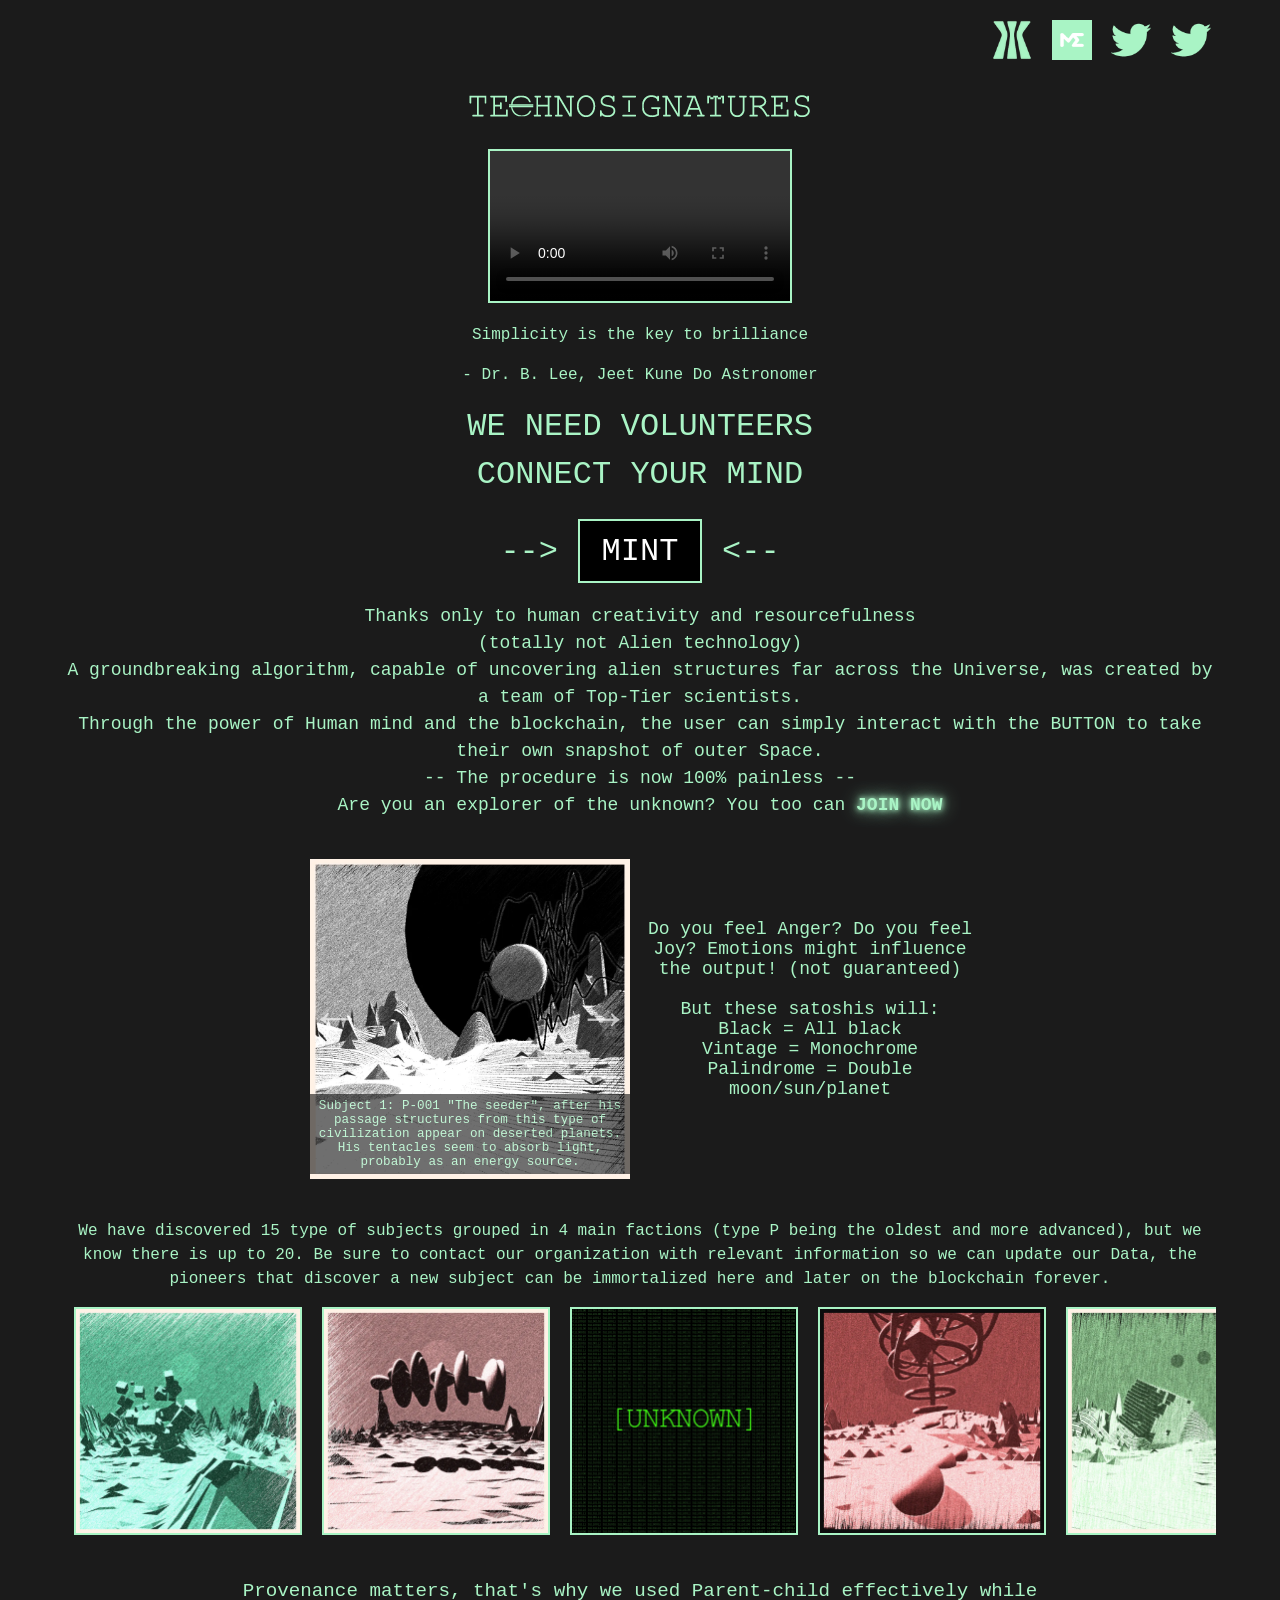
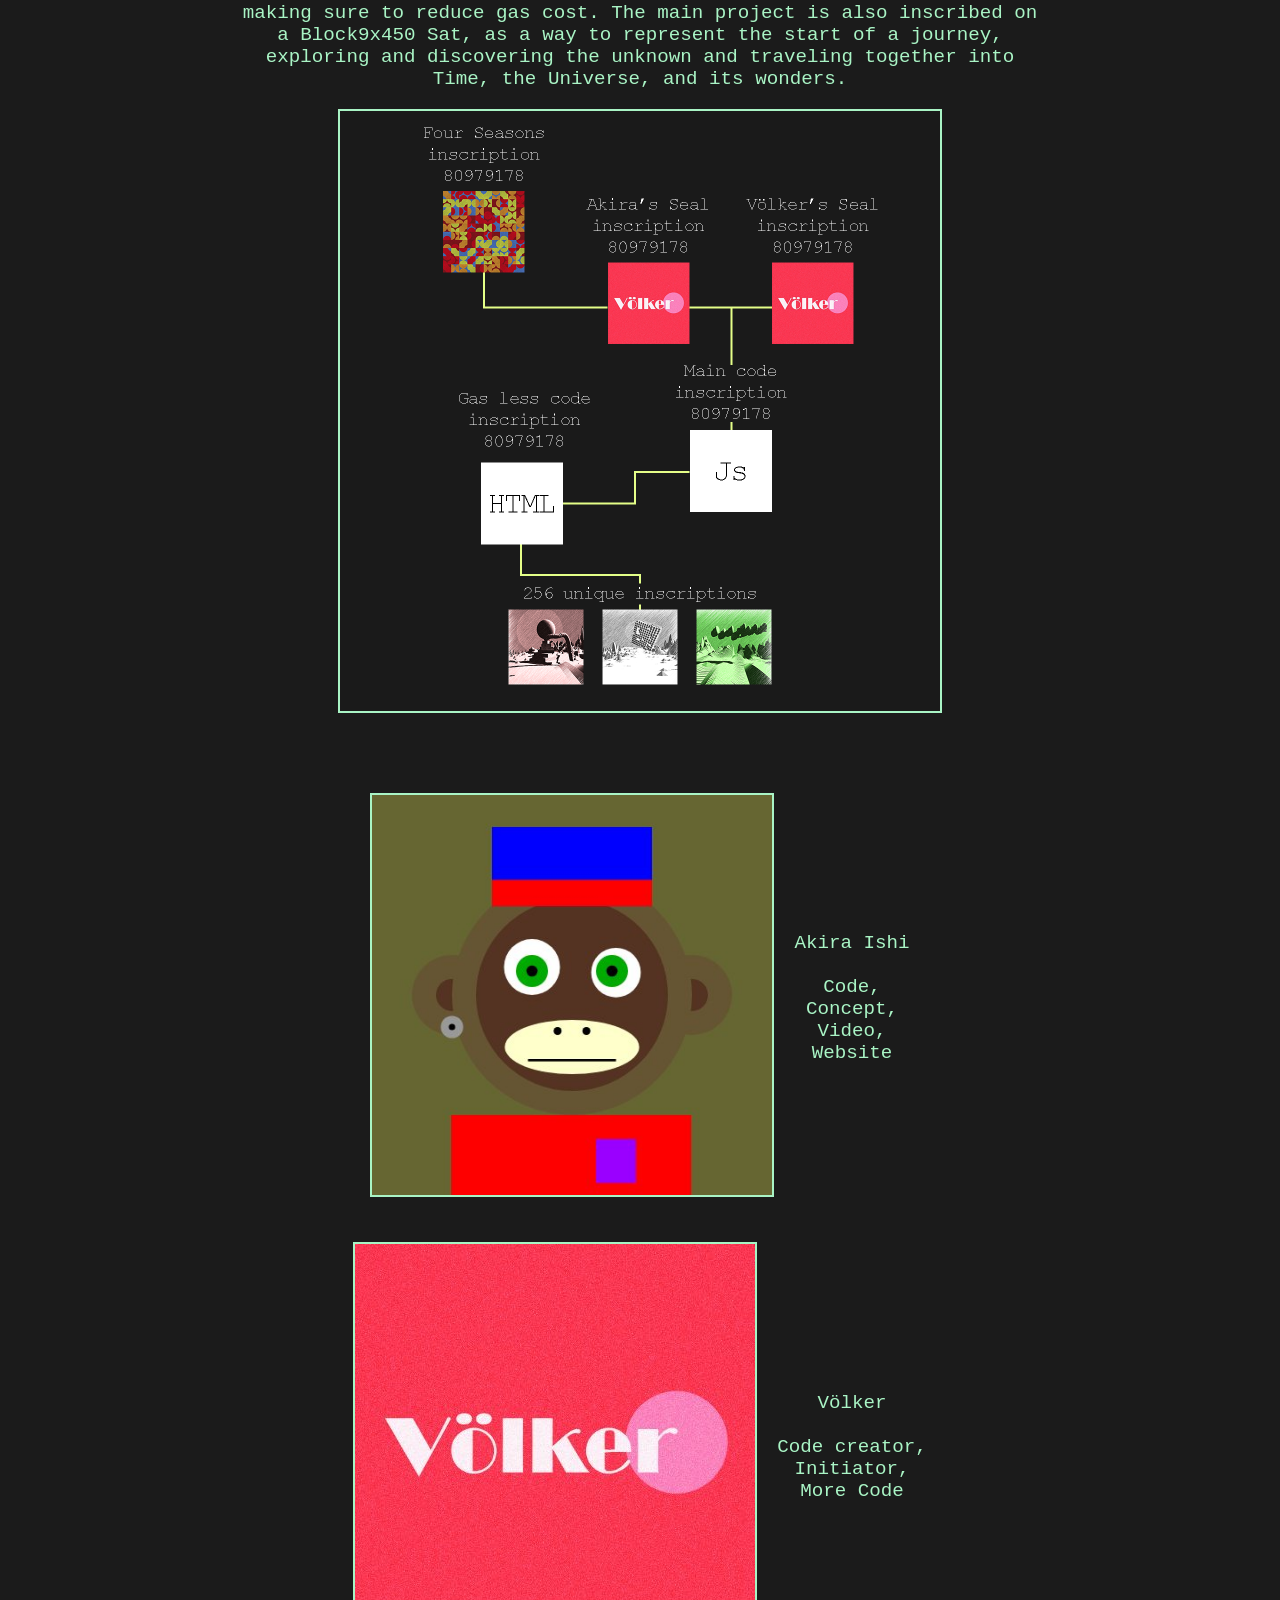
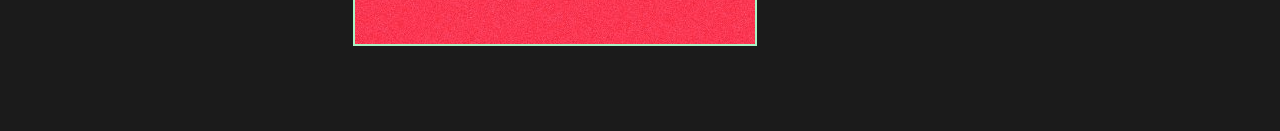
==== akker.html @ cbcef30f "new file:   akker.html 	new file:   src/1.webp 	new file:   src/10.webp 	new file:   src/10b.webp 	n" ====
<!DOCTYPE html>
<html lang="en">
<head>
  <meta charset="UTF-8" />
  <meta name="viewport" content="width=device-width, initial-scale=1" />
  <title>Hacker Themed Project</title>
  <link rel="icon" type="image/x-icon" href="./src/technosignatures.ico">
  <style>
  body{margin:0;background-color:#1b1b1b;color:#a9f4c5;font-family:'Courier New',Courier,monospace}header,main{width:90%;margin:auto}a{color:inherit;text-decoration:inherit}.top-row,.square-image-section,.video-section,.two-column-sliders,.left-slider-container{display:flex;justify-content:center;align-items:center}.top-row{justify-content:space-between;padding:20px 0}.left-icon img,.right-icons img{width:40px;height:40px;margin:0 5px}.square-image-section img{width:362px;height:44px;object-fit:cover}.video-section{margin:20px 0}video{max-width:40em;border:2px solid #a9f4c5}.centered-text{text-align:center;margin:0;line-height:1.5}.toptxt{width:100%;font-size:18px}.gallery{overflow:hidden;white-space:nowrap;position:relative;margin:0}.slider{display:inline-block;animation:slide 25s linear infinite}.gallery-item{position:relative;display:inline-block;margin:0 10px}.gallery-item img{width:14em;height:auto;display:block;border:2px solid #a9f4c5}#leftGallery .gallery-item img{border:none}.gallery-item .overlay-text{position:absolute;bottom:5px;left:0;right:0;text-align:center;color:#a9f4c5;background:rgb(0 0 0 / .8);padding:5px;font-size:.7em;opacity:.7;transition:opacity 0.3s ease}.gallery-item:hover .overlay-text{opacity:1}@keyframes slide{0%{transform:translateX(0)}100%{transform:translateX(-50%)}}.two-column-sliders{flex-wrap:wrap;justify-content:center;margin:40px auto;width:680px}.left-slider-container,.right-column{width:340px;box-sizing:border-box;padding:0;font-size:18px}.left-slider-container{justify-content:center}.right-column{text-align:center}.single-slider{width:320px;height:320px;position:relative;overflow:hidden;cursor:pointer;transition:transform 0.3s ease;transform-origin:center}.single-slider:hover{transform:scale(1.25);animation-play-state:paused}.slider2 .gallery-item{width:320px;height:320px;display:block;margin:0}.slider2 .gallery-item img{width:100%;height:100%;object-fit:cover;display:block}.fade-out{opacity:0;transition:opacity 1s ease-out}.fade-in{opacity:1;transition:opacity 1s ease-in}.gallery-nav{position:absolute;top:50%;transform:translateY(-50%);font-size:3em;color:#f8f8f8;cursor:pointer;opacity:.7;transition:opacity 0.3s ease;user-select:none;z-index:2}.gallery-nav:hover{opacity:1}.gallery-nav.left-arrow{left:10px}.gallery-nav.right-arrow{right:10px}.mint-box{display:flex;justify-content:center;margin:20px 0}.mint-link{display:flex;justify-content:center;align-items:center;width:120px;height:60px;background-color:#000;color:#fff;text-decoration:none;font-size:2em;border:2px solid #a9f4c5;transition:background-color 0.3s ease,color 0.3s ease;animation:idleBg 2s infinite linear}@keyframes idleBg{0%{background-color:#000}50%{background-color:#a9f4c5}100%{background-color:#000}}.mint-link:hover{background-color:#a9f4c5!important;color:#000!important;animation-play-state:paused}.arrow{font-size:2em;color:#a9f4c5;margin:0 20px;animation:blinkArrows 1s infinite;display:flex;align-items:center}@keyframes blinkArrows{0%,50%{opacity:1}51%,100%{opacity:0}}.bottom-section{display:flex;flex-direction:column;align-items:center;margin:20px 0}.bottom-section .bottom-image{width:600px;height:600px;object-fit:cover;border:2px solid #a9f4c5}.bottom-section .bottom-text{text-align:center;max-width:800px;font-size:1.2em;color:#a9f4c5;margin-top:20px}.two-column-section{display:flex;justify-content:center;flex-wrap:wrap;gap:40px;margin:80px 0}.two-column-section .column{display:flex;align-items:center;max-width:820px}.two-column-section .column .column-image{width:400px;height:400px;object-fit:cover;border:2px solid #a9f4c5;margin-right:20px}.two-column-section .column .column-text{flex:1;text-align:center;font-size:1.2em;color:#a9f4c5}@media (max-width:750px){video{max-width:30em}.two-column-sliders{flex-direction:column;width:100%}.left-slider-container,.right-column{width:100%;margin-bottom:20px}.left-slider-container{width:80%;margin:0 auto}.left-slider-container .single-slider,.left-slider-container .slider2 .gallery-item{width:100%;height:0;padding-bottom:100%;position:relative;border:2px solid #a9f4c5;overflow:hidden;margin:0}.left-slider-container .slider2 .gallery-item img{position:absolute;top:0;left:0;width:100%;height:100%;object-fit:cover;display:block}}@media (max-width:510px){video{max-width:23em}}.cursor::after{content:'|';animation:blink 1s step-end infinite}@keyframes blink{from,to{opacity:1}50%{opacity:0}}#line3,#line4{font-size:2em;margin:0}.blink-1s{animation:blink1s 0.4s step-end infinite}@keyframes blink1s{0%,49%{opacity:1}50%,100%{opacity:0}}.blink-2s{animation:blink2s 2s step-end infinite}@keyframes blink2s{0%,49%{opacity:1}50%,80%{opacity:1}81%,100%{opacity:0}}.wave-button{display:inline-block}.wave-button span{display:inline-block;animation:wave 1.5s infinite}.wave-button span:nth-child(1){animation-delay:0s}.wave-button span:nth-child(2){animation-delay:0.1s}.wave-button span:nth-child(3){animation-delay:0.2s}.wave-button span:nth-child(4){animation-delay:0.3s}.wave-button span:nth-child(5){animation-delay:0.4s}.wave-button span:nth-child(6){animation-delay:0.5s}@keyframes wave{0%,60%,100%{transform:translateY(0)}30%{transform:translateY(-2px)}}.animated-text{font-weight:700;display:inline-block}.join{color:#a9f4c5;text-shadow:0 0 5px #a9f4c5,0 0 10px #a9f4c5,0 0 20px #a9f4c5;animation:neonPulse 2s infinite}@keyframes neonPulse{0%,100%{text-shadow:0 0 5px #a9f4c5,0 0 10px #a9f4c5,0 0 20px #a9f4c5;opacity:1}50%{text-shadow:0 0 10px #a9f4c5,0 0 20px #a9f4c5,0 0 30px #a9f4c5;opacity:.8}}.wiggle-alien{display:inline-block}.wiggle-alien span{display:inline-block;animation:wiggle 0.5s infinite}@keyframes wiggle{0%{transform:rotate(0deg)}25%{transform:rotate(8deg)}50%{transform:rotate(0deg)}75%{transform:rotate(-8deg)}100%{transform:rotate(0deg)}}.wiggle-alien span:nth-child(1){animation-delay:0s}.wiggle-alien span:nth-child(2){animation-delay:0.2s}.wiggle-alien span:nth-child(3){animation-delay:0.4s}.wiggle-alien span:nth-child(4){animation-delay:0.6s}.wiggle-alien span:nth-child(5){animation-delay:0.8s}
  </style>
</head>
<body>
  <header>
    <div class="top-row">
      <div class="left-icon">
      </div>
      <div class="right-icons">
        <img src="./src/gamma.png" alt="Icon 2" />
        <img src="./src/magiceden.png" alt="Icon 3" />
        <img src="./src/twitter.png" alt="Icon 4" />
        <img src="./src/twitter.png" alt="Icon 4" />
      </div>
    </div>
  </header>

  <main>
    <section class="square-image-section">
      <img src="./src/technosignatureslogo.png" alt="Technosignatures Logo">
    </section>
    <section class="video-section">
      <video id="myVideo" autoplay playsinline controls>
        <source src="./src/technosignatures.mp4" type="video/mp4" />
        Your browser does not support the video tag.
      </video>
    </section>

    <section class="centered-text">
      <section class="centered-text">
        <p id="line1" class="cursor"></p>
        <p id="line2" class="cursor"></p>
      </section>
      <p id="line3" class="blink-1s">WE NEED VOLUNTEERS</p>
      <p id="line4" class="blink-2s">CONNECT YOUR MIND</p>
    </section>

    <section class="mint-box" id="mintBox">
      <span class="arrow left-arrow">--&gt;</span>
      <a href="#" class="mint-link">MINT</a>
      <span class="arrow right-arrow">&lt;--</span>
    </section>

    <section class="toptxt centered-text">
      <p>
        Thanks only to human creativity and resourcefulness <br>
        (totally not <span class="wiggle-alien">
          <span>A</span><span>l</span><span>i</span><span>e</span><span>n</span>
        </span> technology)<br>
        A groundbreaking algorithm, capable of uncovering alien structures far across the Universe, was created by a team of Top-Tier scientists.<br>
        Through the power of Human mind and the blockchain, the user can simply interact with the 
        <span class="wave-button" id="buttonText">
          <span>B</span><span>U</span><span>T</span><span>T</span><span>O</span><span>N</span>
        </span> 
        to take their own snapshot of outer Space. <br>
        -- The procedure is now 100% painless -- <br>
        Are you an explorer of the unknown? You too can <span class="animated-text join">JOIN NOW</span> <br>
      </p>
    </section>

    <section class="two-column-sliders">
      <div class="left-slider-container">
        <div class="single-slider">
          <div class="slider2" id="leftGallery">
            <div class="gallery-nav left-arrow">&#8592;</div>
            <div class="gallery-nav right-arrow">&#8594;</div>
          </div>
        </div>
      </div>
      <div class="right-column">
        <p>
          Do you feel Anger? Do you feel Joy? Emotions might influence the output! (not guaranteed)<br><br>
          But these satoshis will:<br>
          Black = All black<br>
          Vintage = Monochrome<br>
          Palindrome = Double moon/sun/planet<br><br> 
        </p>
      </div>
    </section>

    <section class="centered-text">
      <p>
        We have discovered 15 type of subjects grouped in 4 main factions (type P being the oldest and more advanced), but we know there is up to 20. Be sure to contact our organization with relevant information so we can update our Data, the pioneers that discover a new subject can be immortalized here and later on the blockchain forever.
      </p>
    </section>
    <section class="gallery">
      <div class="slider" id="topGallery"></div>
    </section>

    <section class="bottom-section">
      <p class="bottom-text">
        Provenance matters, that's why we used Parent-child effectively while making sure to reduce gas cost. The main project is also inscribed on a Block9x450 Sat, as a way to represent the start of a journey, exploring and discovering the unknown and traveling together into Time, the Universe, and its wonders.  
      </p>
      <img src="./src/organigramme.jpg" alt="Organigram" class="bottom-image">
    </section>

    <section class="two-column-section">
      <div class="column">
        <a href="https://x.com/leAkira_Ishi" class="column-link">
          <img src="./src/disguy.jpg" alt="Akira PFP" class="column-image">
        </a>
        <p class="column-text">
          <a href="https://x.com/leAkira_Ishi">Akira Ishi</a><br><br>
          Code,<br>
          Concept,<br>
          Video,<br>
          Website
        </p>
      </div>
      <div class="column">
        <a href="https://x.com/VolkerAr1" class="column-link">
          <img src="./src/volker.jpg" alt="Volker PFP" class="column-image">
        </a>
        <p class="column-text">
          <a href="https://x.com/VolkerAr1">Völker</a><br><br>
          Code creator,<br>
          Initiator,<br>
          More Code
        </p>
      </div>
    </section>
  </main>
  <script>
const topGalleryData=[];for(let e=1;e<=20;e++)topGalleryData.push({src:`src/${e}.webp`});const duplicatedTopGalleryData=topGalleryData.concat(topGalleryData);function generateGalleryItems(e,t){const n=document.getElementById(e);t.forEach((e=>{const t=document.createElement("div");t.className="gallery-item";const o=document.createElement("img");o.src=e.src,o.alt=e.desc||"",t.appendChild(o),n.appendChild(t)}))}generateGalleryItems("topGallery",duplicatedTopGalleryData);const descriptionsLeft=['Subject 1: P-001 "The seeder", after his passage structures from this type of civilization appear on deserted planets. His tentacles seem to absorb light, probably as an energy source.',"Subject 2: P-212 From the data we gathered, it was hypothesized that the top tetrahedron sends electromagnetic waves into the ground by slamming itself on the one below on regular intervals, we do not yet know the purpose","Subject 3: We do not have encountered this subject yet.","Subject 4: P-5(0µ7 Seen roaming around on specific planets, after which the next subject is usually created. (method unknown).","Subject 5: P-1894 We observed this structure sending waves of energy to outer space, it was determined to be a form of communication.","Subject 6: We do not have encountered this subject yet.","Subject 7: C-4.s Much like plants, this type of formation grows over hundreds of years at which point cube shaped objects detach themselves from their root.","Subject 8: C-420 These subjects float on the planets for another centuries, slowly traveling in groups across the ground and through the air with equal ease","Subject 9: C-Siloli After eons of traveling, the cubes merge together to form a bigger almost unicellular formation.","Subject 10: C-2001ASO The bigger cube formation then ascend to Space, depending on the gravity of the planet they succeed and attach to meteorites, or don't. A smaller living subject was retrieved on Earth.","Subject 11: We do not have encountered this subject yet.","Subject 12: B-5P0 We have determined that these subjects act as spores, released onto planets that appears barren, to expand and multiply.","Subject 13: B-F0R It may not look like much, but these simple formations are the result of the spores infestation, capable of surviving extreme conditions and growing rapidly.","Subject 14: B-LEWIT These subjects act as unique organism, capable of detaching parts of itself. We have not yet discovered its function.","Subject 15: We do not have encountered this subject yet.","Subject 16: A-R.15  This subject seem to be able to contort itself to release big pulses of energy. We don't know its purpose.","Subject 17: A-40K From what we've gathered these rings formations seem to house vast amounts of data encoded as a quantum and antimatter-based storage system.","Subject 18: A-C12 We also discovered traces of antimatter around this structure, specialist are positive that this is an energy device acting like a solar pannel.","Subject 19: A-USS.E One of our engineer noticed spikes of energy, the structure emitting strong vibrations and again traces of antimatter. The emitted hypothesis is that this is a type of Space elevator/cannon system.","Subject 20: We do not have encountered this subject yet."],leftGalleryData=[];for(let e=1;e<=20;e++)leftGalleryData.push({src:`src/${e}b.webp`,desc:descriptionsLeft[e-1]});function cycleLeftGallery(e,t,n=3500){const o=document.getElementById(e);let a=0,s=null;function i(){const e=t[a],n=document.createElement("div");n.className="gallery-item fade-in";const i=document.createElement("img");i.src=e.src,i.alt=e.desc;const r=document.createElement("div");r.className="overlay-text",r.textContent=e.desc,n.appendChild(i),n.appendChild(r),o.appendChild(n),s=n,a=(a+1)%t.length}function r(){s?(s.classList.remove("fade-in"),s.classList.add("fade-out"),setTimeout((()=>{o.removeChild(s),i()}),50)):i()}i();let l=setInterval(r,n);o.addEventListener("mouseenter",(()=>{clearInterval(l)})),o.addEventListener("mouseleave",(()=>{clearInterval(l),l=setInterval(r,n)})),o.addEventListener("click",(()=>{clearInterval(l),r()}));const c=document.querySelector(".gallery-nav.left-arrow"),d=document.querySelector(".gallery-nav.right-arrow");function u(){clearInterval(l)}function h(){o.matches(":hover")||(clearInterval(l),l=setInterval(r,n))}c.addEventListener("mouseenter",u),d.addEventListener("mouseenter",u),c.addEventListener("mouseleave",h),d.addEventListener("mouseleave",h),c.addEventListener("click",(e=>{e.stopPropagation(),clearInterval(l),s?(s.classList.remove("fade-in"),s.classList.add("fade-out"),setTimeout((()=>{o.removeChild(s),a=(a-2+t.length)%t.length,i()}),50)):(a=(a-1+t.length)%t.length,i())})),d.addEventListener("click",(e=>{e.stopPropagation(),clearInterval(l),r()}))}cycleLeftGallery("leftGallery",leftGalleryData,3500);const textSets=[{line1:"I have never seen something like this",line2:"- Bill Ney, Scientist"},{line1:"A picture of Space, using your mind as a lens",line2:"- I. Asimov, Professor of Biochemistry"},{line1:"!RISE",line2:"- Monkey, OCM #8133"},{line1:"I'll be right here",line2:"- Zrek, Zrek"},{line1:"A window to other worlds",line2:"- Phil K. Deck, Analyst"},{line1:"Our data suggests intelligent design at a scale that redefines our understanding of the universe",line2:"- Doc Brown, Doc"},{line1:"Mmph hm mph. Hmm mmph MPHH!",line2:"- Kenny, Patient #0"},{line1:"There is so much we don't know yet..",line2:"- John Deep, Researcher"},{line1:"The universe truly is bigger and stranger than we ever dreamed",line2:"- Tyson Grasse de Neil, Astrophysicist"},{line1:"Simplicity is the key to brilliance",line2:"- Dr. B. Lee, Jeet Kune Do Astronomer"},{line1:"Seeing those structures with my own eyes was humbling",line2:"- Spock, Science Officer"},{line1:"The data we gathered from these formations pointed to a form of intelligence",line2:"- Shell Don Cooper, Theoretical Physicist"},{line1:"Data echoes alien whispers from deep space",line2:"- Sig. Weaver, Warrant Officer"},{line1:"It's just crazy bro!",line2:"- Brad, Patient #69"},{line1:"The procedure was painless, and a lifetime experience",line2:"- John, Patient #77"},{line1:"Integrating alien tech into our system was like unlocking a cosmic Rosetta Stone",line2:"- R. Sanchez, Lead Scientist"},{line1:"We like to sing, they like to listen",line2:"- Googly Rock"}];let currentSetIndex=Math.floor(Math.random()*textSets.length);const line1Element=document.getElementById("line1"),line2Element=document.getElementById("line2");function typeText(e,t,n,o){let a=0;e.textContent="",e.classList.add("cursor");const s=setInterval((()=>{e.textContent+=t[a],a++,a===t.length&&(clearInterval(s),e.classList.remove("cursor"),o&&o())}),n)}function clearText(e){e.textContent="",e.classList.add("cursor")}function runTypewriterCycle(){const e=textSets[currentSetIndex];typeText(line1Element,e.line1,40,(()=>{typeText(line2Element,e.line2,10,(()=>{setTimeout((()=>{clearText(line1Element),clearText(line2Element),currentSetIndex=(currentSetIndex+1)%textSets.length,runTypewriterCycle()}),2500)}))}))}runTypewriterCycle();const video=document.getElementById("myVideo");video.addEventListener("loadedmetadata",(()=>{video.volume=.4,video.muted=!1})),video.play().catch((e=>{console.log("Autoplay failed:",e)})),document.getElementById("buttonText").addEventListener("click",(function(){const e=document.getElementById("mintBox").getBoundingClientRect().top+window.pageYOffset-300;window.scrollTo({top:e,behavior:"smooth"})})),console.log("T e c h n o s i g n a t u r e s"),console.log("Website by Akira Ishi"),console.log("https://linktr.ee/akira_ishi");
  </script>
</body>
</html>
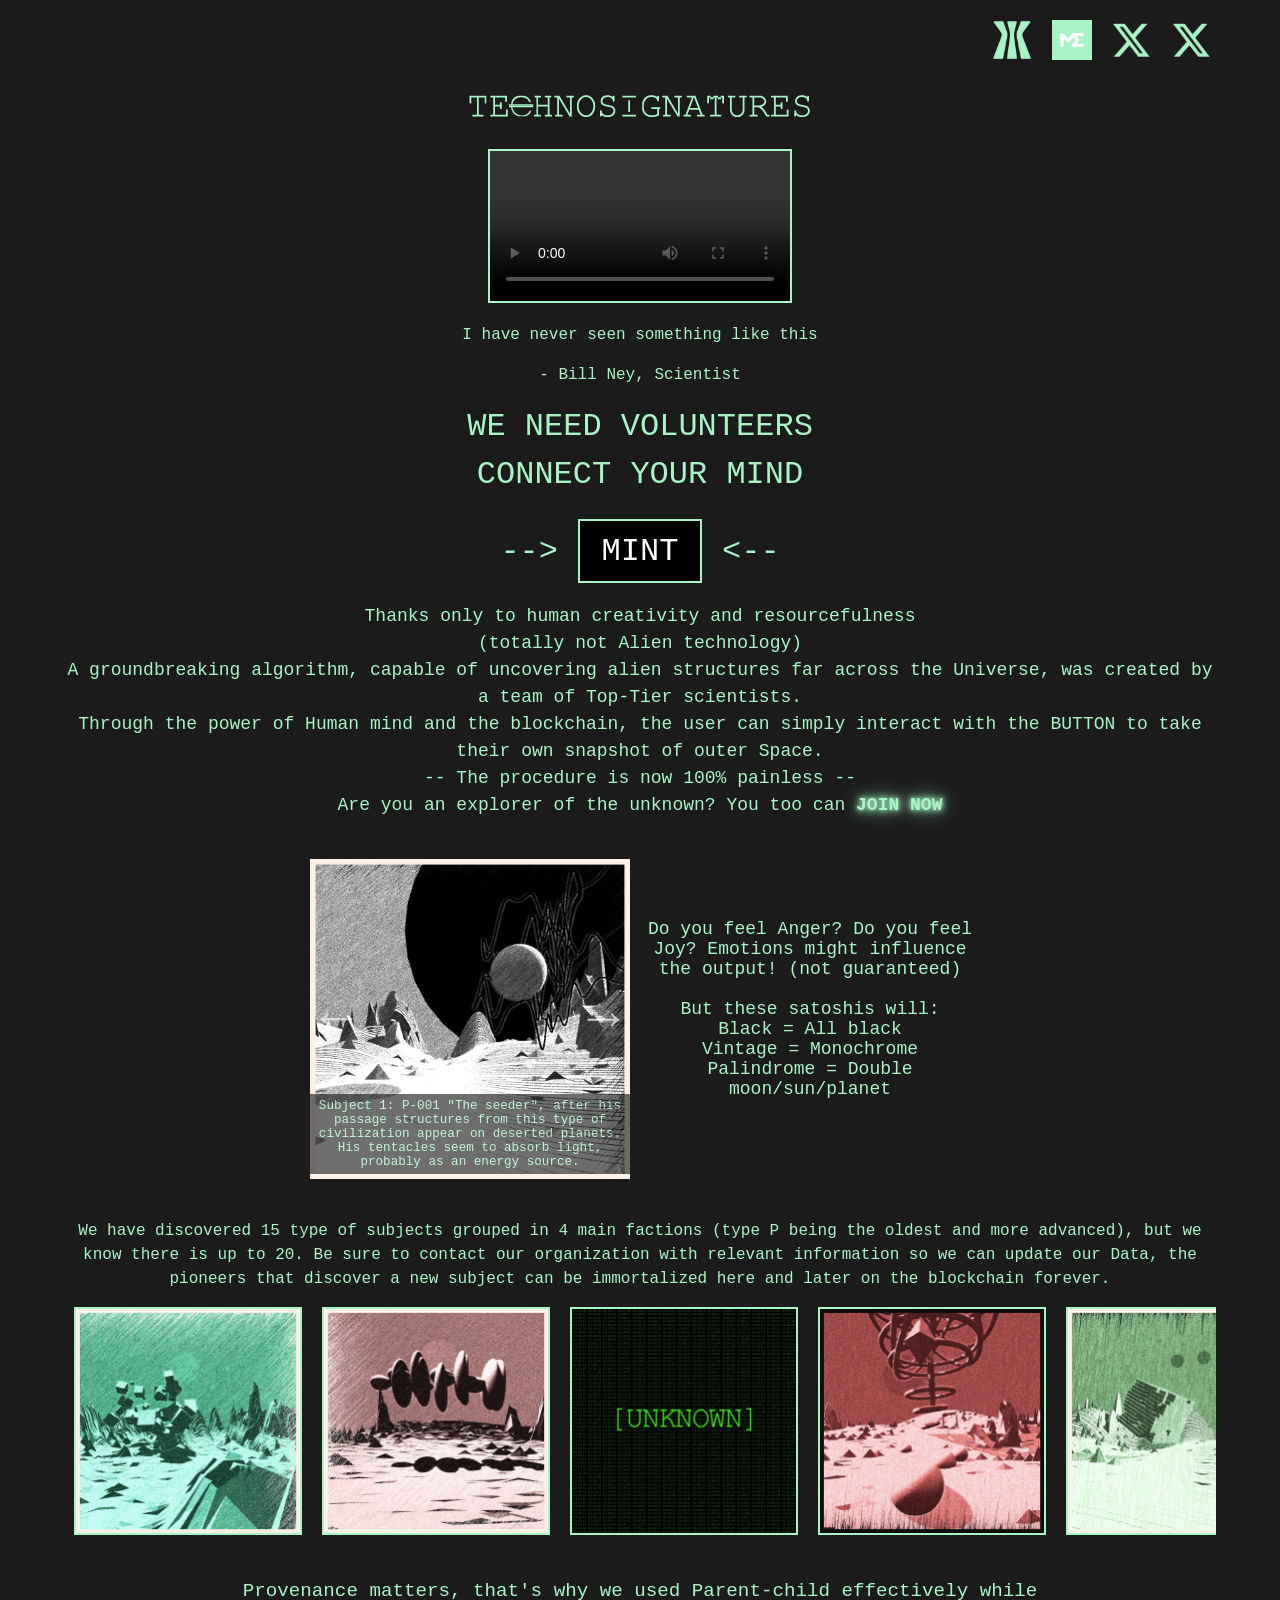
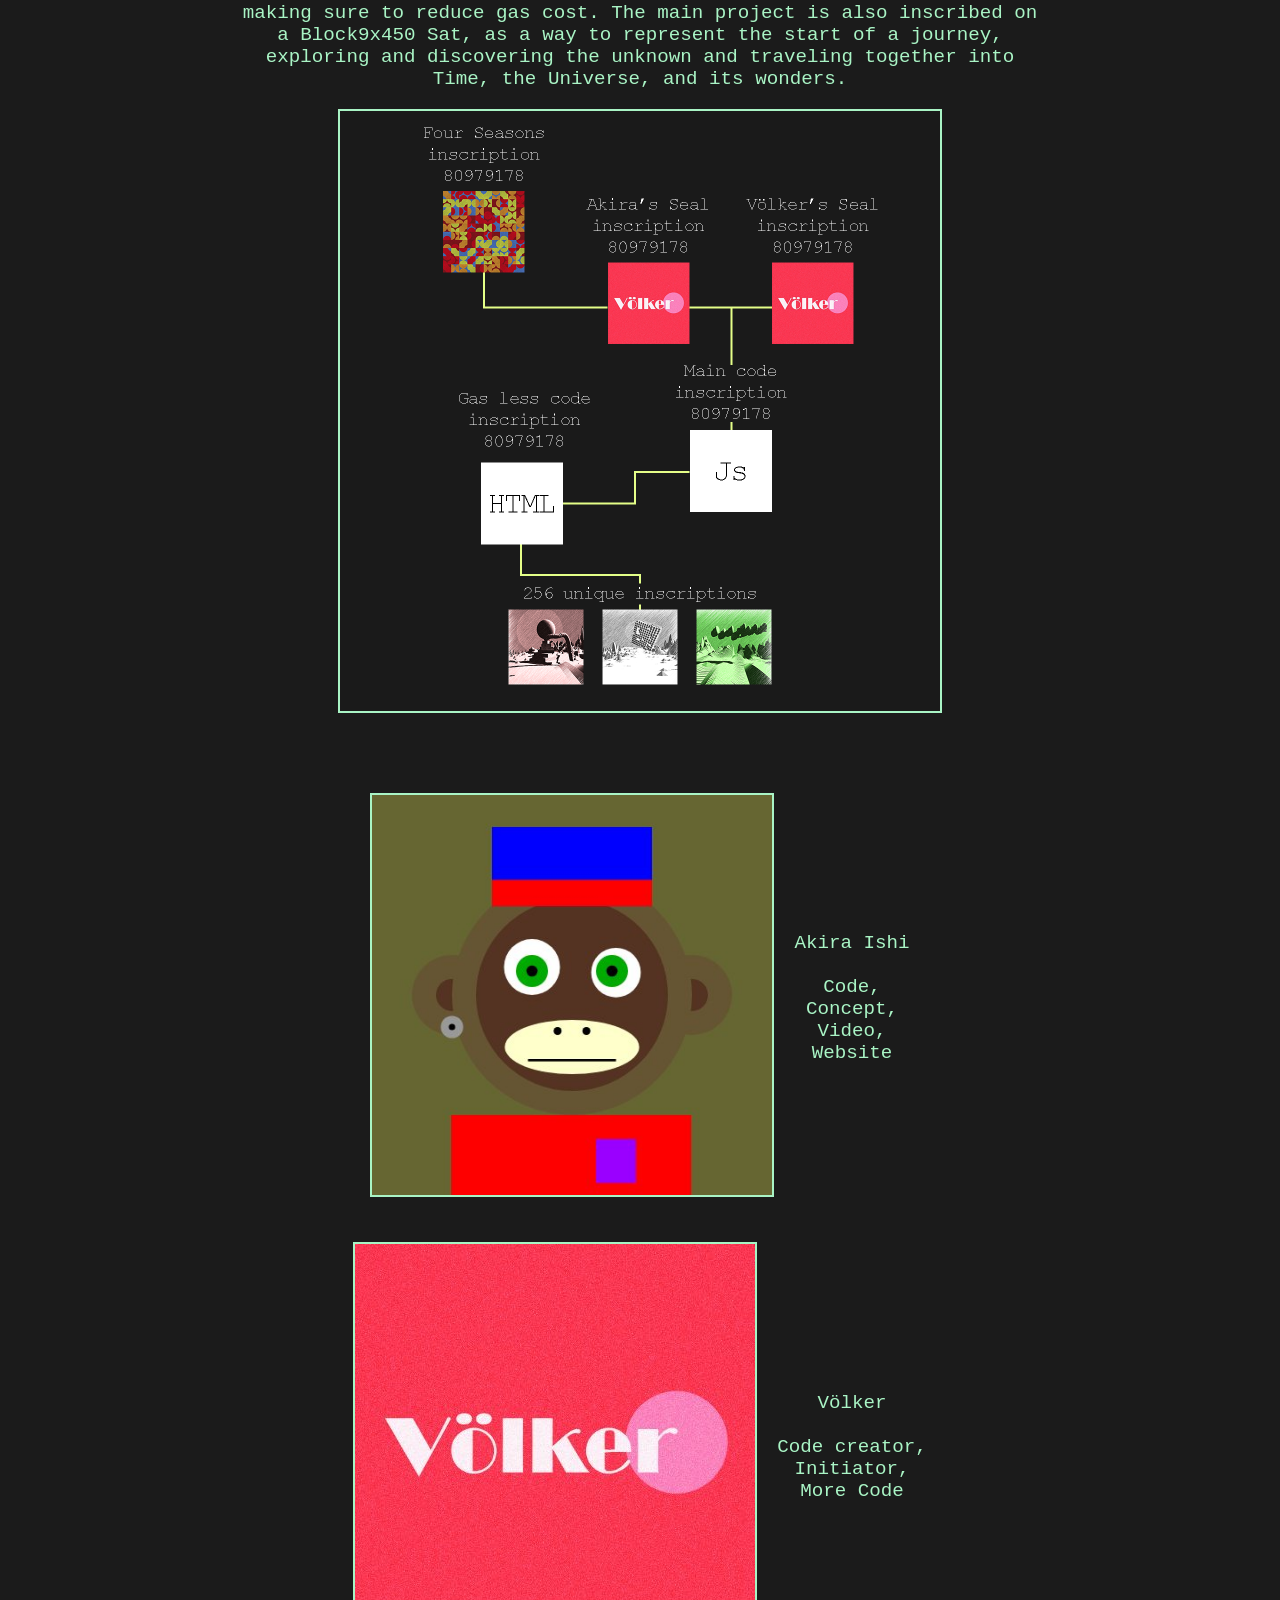
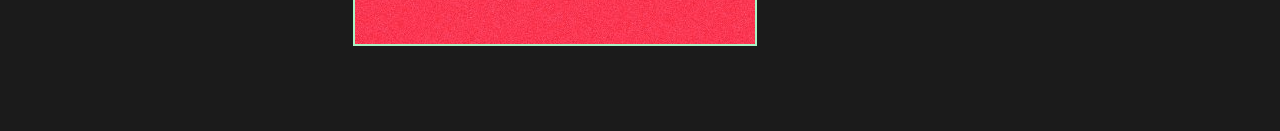
==== commit 39a66f78: "yes" ====
--- a/akker.html
+++ b/akker.html
@@ -3,7 +3,7 @@
 <head>
   <meta charset="UTF-8" />
   <meta name="viewport" content="width=device-width, initial-scale=1" />
-  <title>Hacker Themed Project</title>
+  <title>Technosignatures</title>
   <link rel="icon" type="image/x-icon" href="./src/technosignatures.ico">
   <style>
   body{margin:0;background-color:#1b1b1b;color:#a9f4c5;font-family:'Courier New',Courier,monospace}header,main{width:90%;margin:auto}a{color:inherit;text-decoration:inherit}.top-row,.square-image-section,.video-section,.two-column-sliders,.left-slider-container{display:flex;justify-content:center;align-items:center}.top-row{justify-content:space-between;padding:20px 0}.left-icon img,.right-icons img{width:40px;height:40px;margin:0 5px}.square-image-section img{width:362px;height:44px;object-fit:cover}.video-section{margin:20px 0}video{max-width:40em;border:2px solid #a9f4c5}.centered-text{text-align:center;margin:0;line-height:1.5}.toptxt{width:100%;font-size:18px}.gallery{overflow:hidden;white-space:nowrap;position:relative;margin:0}.slider{display:inline-block;animation:slide 25s linear infinite}.gallery-item{position:relative;display:inline-block;margin:0 10px}.gallery-item img{width:14em;height:auto;display:block;border:2px solid #a9f4c5}#leftGallery .gallery-item img{border:none}.gallery-item .overlay-text{position:absolute;bottom:5px;left:0;right:0;text-align:center;color:#a9f4c5;background:rgb(0 0 0 / .8);padding:5px;font-size:.7em;opacity:.7;transition:opacity 0.3s ease}.gallery-item:hover .overlay-text{opacity:1}@keyframes slide{0%{transform:translateX(0)}100%{transform:translateX(-50%)}}.two-column-sliders{flex-wrap:wrap;justify-content:center;margin:40px auto;width:680px}.left-slider-container,.right-column{width:340px;box-sizing:border-box;padding:0;font-size:18px}.left-slider-container{justify-content:center}.right-column{text-align:center}.single-slider{width:320px;height:320px;position:relative;overflow:hidden;cursor:pointer;transition:transform 0.3s ease;transform-origin:center}.single-slider:hover{transform:scale(1.25);animation-play-state:paused}.slider2 .gallery-item{width:320px;height:320px;display:block;margin:0}.slider2 .gallery-item img{width:100%;height:100%;object-fit:cover;display:block}.fade-out{opacity:0;transition:opacity 1s ease-out}.fade-in{opacity:1;transition:opacity 1s ease-in}.gallery-nav{position:absolute;top:50%;transform:translateY(-50%);font-size:3em;color:#f8f8f8;cursor:pointer;opacity:.7;transition:opacity 0.3s ease;user-select:none;z-index:2}.gallery-nav:hover{opacity:1}.gallery-nav.left-arrow{left:10px}.gallery-nav.right-arrow{right:10px}.mint-box{display:flex;justify-content:center;margin:20px 0}.mint-link{display:flex;justify-content:center;align-items:center;width:120px;height:60px;background-color:#000;color:#fff;text-decoration:none;font-size:2em;border:2px solid #a9f4c5;transition:background-color 0.3s ease,color 0.3s ease;animation:idleBg 2s infinite linear}@keyframes idleBg{0%{background-color:#000}50%{background-color:#a9f4c5}100%{background-color:#000}}.mint-link:hover{background-color:#a9f4c5!important;color:#000!important;animation-play-state:paused}.arrow{font-size:2em;color:#a9f4c5;margin:0 20px;animation:blinkArrows 1s infinite;display:flex;align-items:center}@keyframes blinkArrows{0%,50%{opacity:1}51%,100%{opacity:0}}.bottom-section{display:flex;flex-direction:column;align-items:center;margin:20px 0}.bottom-section .bottom-image{width:600px;height:600px;object-fit:cover;border:2px solid #a9f4c5}.bottom-section .bottom-text{text-align:center;max-width:800px;font-size:1.2em;color:#a9f4c5;margin-top:20px}.two-column-section{display:flex;justify-content:center;flex-wrap:wrap;gap:40px;margin:80px 0}.two-column-section .column{display:flex;align-items:center;max-width:820px}.two-column-section .column .column-image{width:400px;height:400px;object-fit:cover;border:2px solid #a9f4c5;margin-right:20px}.two-column-section .column .column-text{flex:1;text-align:center;font-size:1.2em;color:#a9f4c5}@media (max-width:750px){video{max-width:30em}.two-column-sliders{flex-direction:column;width:100%}.left-slider-container,.right-column{width:100%;margin-bottom:20px}.left-slider-container{width:80%;margin:0 auto}.left-slider-container .single-slider,.left-slider-container .slider2 .gallery-item{width:100%;height:0;padding-bottom:100%;position:relative;border:2px solid #a9f4c5;overflow:hidden;margin:0}.left-slider-container .slider2 .gallery-item img{position:absolute;top:0;left:0;width:100%;height:100%;object-fit:cover;display:block}}@media (max-width:510px){video{max-width:23em}}.cursor::after{content:'|';animation:blink 1s step-end infinite}@keyframes blink{from,to{opacity:1}50%{opacity:0}}#line3,#line4{font-size:2em;margin:0}.blink-1s{animation:blink1s 0.4s step-end infinite}@keyframes blink1s{0%,49%{opacity:1}50%,100%{opacity:0}}.blink-2s{animation:blink2s 2s step-end infinite}@keyframes blink2s{0%,49%{opacity:1}50%,80%{opacity:1}81%,100%{opacity:0}}.wave-button{display:inline-block}.wave-button span{display:inline-block;animation:wave 1.5s infinite}.wave-button span:nth-child(1){animation-delay:0s}.wave-button span:nth-child(2){animation-delay:0.1s}.wave-button span:nth-child(3){animation-delay:0.2s}.wave-button span:nth-child(4){animation-delay:0.3s}.wave-button span:nth-child(5){animation-delay:0.4s}.wave-button span:nth-child(6){animation-delay:0.5s}@keyframes wave{0%,60%,100%{transform:translateY(0)}30%{transform:translateY(-2px)}}.animated-text{font-weight:700;display:inline-block}.join{color:#a9f4c5;text-shadow:0 0 5px #a9f4c5,0 0 10px #a9f4c5,0 0 20px #a9f4c5;animation:neonPulse 2s infinite}@keyframes neonPulse{0%,100%{text-shadow:0 0 5px #a9f4c5,0 0 10px #a9f4c5,0 0 20px #a9f4c5;opacity:1}50%{text-shadow:0 0 10px #a9f4c5,0 0 20px #a9f4c5,0 0 30px #a9f4c5;opacity:.8}}.wiggle-alien{display:inline-block}.wiggle-alien span{display:inline-block;animation:wiggle 0.5s infinite}@keyframes wiggle{0%{transform:rotate(0deg)}25%{transform:rotate(8deg)}50%{transform:rotate(0deg)}75%{transform:rotate(-8deg)}100%{transform:rotate(0deg)}}.wiggle-alien span:nth-child(1){animation-delay:0s}.wiggle-alien span:nth-child(2){animation-delay:0.2s}.wiggle-alien span:nth-child(3){animation-delay:0.4s}.wiggle-alien span:nth-child(4){animation-delay:0.6s}.wiggle-alien span:nth-child(5){animation-delay:0.8s}
